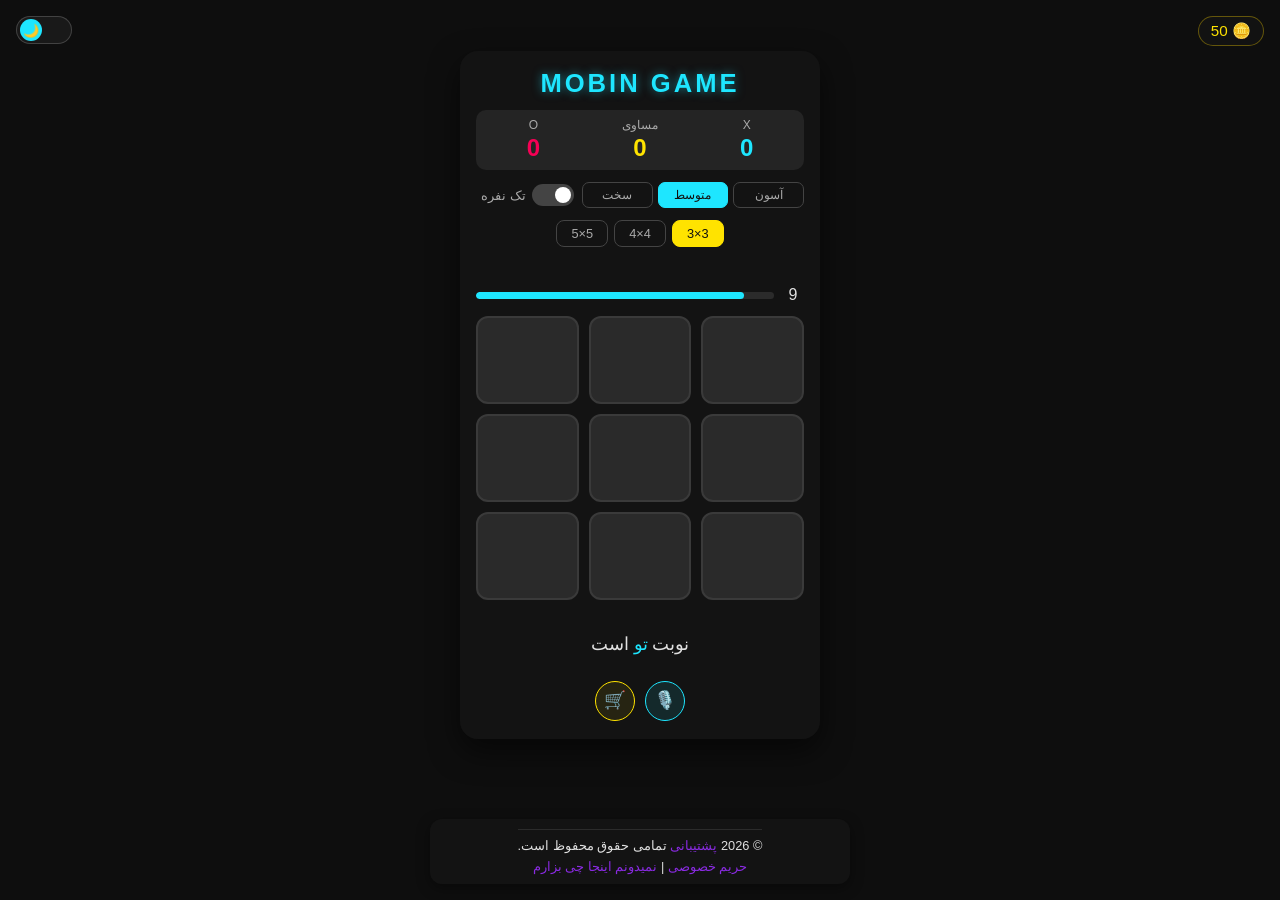
==== index.html @ 074bb873 "Add files via upload" ====
<!DOCTYPE html>
<html lang="fa" dir="rtl">
<head>
    <meta charset="UTF-8">
    <meta name="viewport" content="width=device-width, initial-scale=1.0">
    <meta name="description" content="Play MOBIN GAME - a classic Tic-Tac-Toe game with interactive features and a challenging AI opponent.">
    <meta name="author" content="Stone">
    <title>MOBIN GAME | دوز بازی مبین</title>
    <link rel="stylesheet" href="styles.css">
    <link rel="icon" href="assets/icons/favicon.ico" type="image/x-icon">
</head>
<body>

<!-- CONFETTI CANVAS -->
<canvas id="confetti-canvas"></canvas>

<!-- THEME TOGGLE -->
<label class="theme-switch" title="تغییر تم">
    <input type="checkbox" id="theme-toggle">
    <span class="theme-track">
        <span class="theme-thumb">
            <span class="icon-sun">☀️</span>
            <span class="icon-moon">🌙</span>
        </span>
    </span>
</label>

<!-- COIN DISPLAY -->
<div class="coin-display" id="coin-display">
    🪙 <span id="coin-count">0</span>
</div>

<!-- SHOP OVERLAY -->
<div class="shop-overlay" id="shop-overlay" style="display:none;">
    <div class="shop-modal">
        <div class="shop-header">
            <span>🛒 فروشگاه مهره‌ها</span>
            <button class="shop-close" id="shop-close">✕</button>
        </div>
        <div class="shop-coins">🪙 موجودی: <span id="shop-coin-count"></span></div>
        <div class="shop-grid" id="shop-grid"></div>

        <!-- SOUND SETTINGS in shop -->
        <div class="sound-settings">
            <div class="sound-title">🔊 صداهای شخصی‌سازی</div>
            <div class="sound-row">
                <label class="sound-label">🎉 صدای برد</label>
                <label class="sound-upload-btn">
                    آپلود <input type="file" id="sound-win" accept="audio/*" style="display:none;">
                </label>
                <span class="sound-name" id="name-win">پیش‌فرض</span>
            </div>
            <div class="sound-row">
                <label class="sound-label">😢 صدای باخت</label>
                <label class="sound-upload-btn">
                    آپلود <input type="file" id="sound-lose" accept="audio/*" style="display:none;">
                </label>
                <span class="sound-name" id="name-lose">پیش‌فرض</span>
            </div>
            <div class="sound-row">
                <label class="sound-label">😑 صدای مساوی</label>
                <label class="sound-upload-btn">
                    آپلود <input type="file" id="sound-tie" accept="audio/*" style="display:none;">
                </label>
                <span class="sound-name" id="name-tie">پیش‌فرض</span>
            </div>
        </div>
    </div>
</div>

<main class="game-container">
    <h1 class="game-title">MOBIN GAME</h1>

    <!-- SCORE BOARD -->
    <div class="scoreboard">
        <div class="score-item score-x">
            <span class="score-label">X</span>
            <span class="score-val" id="score-x">0</span>
        </div>
        <div class="score-item score-tie">
            <span class="score-label">مساوی</span>
            <span class="score-val" id="score-tie">0</span>
        </div>
        <div class="score-item score-o">
            <span class="score-label">O</span>
            <span class="score-val" id="score-o">0</span>
        </div>
    </div>

    <!-- SETTINGS ROW -->
    <div class="settings-row">
        <div class="diff-group" id="diff-group">
            <button class="diff-btn" data-diff="easy">آسون</button>
            <button class="diff-btn active" data-diff="medium">متوسط</button>
            <button class="diff-btn" data-diff="hard">سخت</button>
        </div>
        <label class="mode-switch">
            <input type="checkbox" id="mode-toggle">
            <span class="slider-track"></span>
            <span id="mode-label" class="mode-label">تک نفره</span>
        </label>
    </div>

    <!-- BOARD SIZE SELECTOR -->
    <div class="size-row">
        <button class="size-btn active" data-size="3">3×3</button>
        <button class="size-btn" data-size="4">4×4</button>
        <button class="size-btn" data-size="5">5×5</button>
    </div>

    <!-- AI TAUNT -->
    <div class="ai-taunt" id="ai-taunt"></div>

    <!-- TIMER -->
    <div class="timer-wrap">
        <div class="timer-bar-bg">
            <div class="timer-bar" id="timer-bar"></div>
        </div>
        <span class="timer-num" id="timer-display">10</span>
    </div>

    <!-- BOARD -->
    <section class="game-board" style="position:relative;">
        <svg id="win-line-svg" style="display:none;position:absolute;inset:0;width:100%;height:100%;pointer-events:none;overflow:visible;">
            <line id="win-line" x1="0" y1="0" x2="0" y2="0"
                stroke="#1EE6FF" stroke-width="5" stroke-linecap="round"
                style="transition: stroke-dashoffset 0.4s ease;"/>
        </svg>
    </section>

    <!-- VOICE RESULT -->
    <div class="voice-result" id="voice-result" style="opacity:0;"></div>

    <div class="status"></div>
    <div class="result" id="result"></div>

    <div class="button-container">
        <button id="play-again" class="play-again" style="display:none;">دوباره تلاش کن</button>
        <a href="#" class="support" target="_blank" rel="noopener noreferrer" style="display:none;">ایدی سازنده</a>
        <button id="voice-btn" class="voice-btn" title="کنترل صوتی">🎙️</button>
        <button id="shop-btn" class="shop-btn" title="فروشگاه">🛒</button>
    </div>

    <!-- COIN POPUP AREA -->
    <div id="coin-popup-area"></div>
</main>

<footer>
    <p class="footer-content">© 2026 <a href="https://t.me/MBNUMB" class="terms-link">پشتیبانی</a> تمامی حقوق محفوظ است.</p>
    <p class="footer-links">
        <a href="/pages/privacy-policy/index.html" class="terms-link">حریم خصوصی</a> | 
        <a href="/pages/nemid-inam/index.html" class="terms-link">نمیدونم اینجا چی بزارم</a>
    </p>
</footer>

<script src="script.js"></script>
</body>
</html>
---- styles.css ----
@font-face {
    font-family: 'CustomFont';
    src: url('/assets/fonts/font.ttf') format('truetype');
}

/* ========== CSS VARIABLES ========== */
:root {
    --bg-image: url('https://cdn.imgurl.ir/uploads/x35364_048e2b08ad174d59a4cf5be7035929df.jpg');
    --overlay: rgba(0,0,0,0.48);
    --card-bg: rgba(20,20,20,0.90);
    --cell-bg: #2a2a2a;
    --cell-border: #3a3a3a;
    --cell-hover: #333;
    --text: #e0e0e0;
    --text-muted: #aaa;
    --footer-bg: rgba(20,20,20,0.90);
    --score-bg: rgba(255,255,255,0.07);
    --btn-restart: #28a745;
    --btn-support: #007bff;
}

/* ========== LIGHT MODE ========== */
body.light-mode {
    --bg-image: url('https://cdn.imgurl.ir/uploads/x35364_048e2b08ad174d59a4cf5be7035929df.jpg');
    --overlay: rgba(255,255,255,0.55);
    --card-bg: rgba(255,255,255,0.88);
    --cell-bg: #f0f0f0;
    --cell-border: #ccc;
    --cell-hover: #e0e0e0;
    --text: #1a1a1a;
    --text-muted: #555;
    --footer-bg: rgba(255,255,255,0.88);
    --score-bg: rgba(0,0,0,0.07);
}

/* ========== BASE ========== */
*, *::before, *::after { box-sizing: border-box; }

body {
    margin: 0;
    font-family: 'CustomFont', sans-serif;
    color: var(--text);
    display: flex;
    flex-direction: column;
    justify-content: center;
    align-items: center;
    min-height: 100vh;
    overflow-x: hidden;
    position: relative;
    touch-action: manipulation;
    background-image: var(--bg-image);
    background-size: cover;
    background-position: center;
    background-repeat: no-repeat;
    background-attachment: fixed;
    background-color: #1a1a1a;
    transition: color 0.4s, background-color 0.4s;
}

body::before {
    content: '';
    position: fixed;
    inset: 0;
    background: var(--overlay);
    z-index: 0;
    pointer-events: none;
    transition: background 0.4s;
}

main, footer { position: relative; z-index: 1; }

/* ========== CONFETTI ========== */
#confetti-canvas {
    position: fixed;
    inset: 0;
    z-index: 9999;
    pointer-events: none;
    display: none;
}

/* ========== THEME TOGGLE ========== */
.theme-switch {
    position: fixed;
    top: 16px;
    left: 16px;
    z-index: 1000;
    cursor: pointer;
    display: flex;
    align-items: center;
}

.theme-switch input { display: none; }

.theme-track {
    width: 56px;
    height: 28px;
    background: rgba(30,30,30,0.75);
    border-radius: 999px;
    display: flex;
    align-items: center;
    padding: 3px;
    backdrop-filter: blur(6px);
    border: 1.5px solid rgba(255,255,255,0.18);
    transition: background 0.35s;
    position: relative;
}

body.light-mode .theme-track {
    background: rgba(255,255,255,0.75);
    border-color: rgba(0,0,0,0.15);
}

.theme-thumb {
    width: 22px;
    height: 22px;
    border-radius: 50%;
    background: #1EE6FF;
    display: flex;
    align-items: center;
    justify-content: center;
    font-size: 13px;
    transition: transform 0.35s cubic-bezier(.4,1.4,.6,1), background 0.35s;
    position: relative;
}

.theme-switch input:checked ~ .theme-track .theme-thumb {
    transform: translateX(28px);
    background: #FFE300;
}

.icon-sun { display: none; }
.icon-moon { display: block; }

.theme-switch input:checked ~ .theme-track .icon-sun { display: block; }
.theme-switch input:checked ~ .theme-track .icon-moon { display: none; }

/* ========== GAME CONTAINER ========== */
.game-title {
    font-family: 'CustomFont', sans-serif;
    color: #1EE6FF;
    font-size: 1.6em;
    margin: 0 0 12px 0;
    text-align: center;
    letter-spacing: 3px;
    text-shadow: 0 0 10px rgba(30,230,255,0.5);
}

body.light-mode .game-title { text-shadow: 0 0 8px rgba(30,180,255,0.3); }

.game-container {
    width: 90vw;
    max-width: 360px;
    background: var(--card-bg);
    border-radius: 18px;
    padding: 18px 16px;
    box-shadow: 0 12px 30px rgba(0,0,0,0.55);
    text-align: center;
    margin-bottom: 110px;
    font-family: 'CustomFont', sans-serif;
    backdrop-filter: blur(8px);
    transition: background 0.4s;
}

/* ========== SCOREBOARD ========== */
.scoreboard {
    display: flex;
    justify-content: space-around;
    align-items: center;
    margin-bottom: 12px;
    background: var(--score-bg);
    border-radius: 10px;
    padding: 8px 4px;
}

.score-item {
    display: flex;
    flex-direction: column;
    align-items: center;
    gap: 2px;
    min-width: 50px;
}

.score-label {
    font-size: 0.75em;
    color: var(--text-muted);
    font-family: 'CustomFont', sans-serif;
}

.score-val {
    font-size: 1.5em;
    font-weight: bold;
    font-family: 'CustomFont', sans-serif;
}

.score-x .score-val { color: #1EE6FF; }
.score-o .score-val { color: #F50055; }
.score-tie .score-val { color: #FFE300; }

/* ========== SETTINGS ROW ========== */
.settings-row {
    display: flex;
    align-items: center;
    justify-content: space-between;
    margin-bottom: 12px;
    gap: 8px;
    flex-wrap: wrap;
}

/* Difficulty */
.diff-group {
    display: flex;
    gap: 5px;
    flex: 1;
}

.diff-btn {
    flex: 1;
    padding: 5px 4px;
    border-radius: 7px;
    border: 1.5px solid #444;
    background: transparent;
    color: var(--text-muted);
    font-size: 0.75em;
    font-family: 'CustomFont', sans-serif;
    cursor: pointer;
    transition: all 0.2s;
}

.diff-btn.active {
    background: #1EE6FF;
    border-color: #1EE6FF;
    color: #111;
}

.diff-btn:active { transform: scale(0.96); }

/* Mode Toggle (PvP / AI) */
.mode-switch {
    display: flex;
    align-items: center;
    gap: 6px;
    cursor: pointer;
    user-select: none;
    white-space: nowrap;
}

.mode-switch input { display: none; }

.slider-track {
    width: 42px;
    height: 22px;
    background: #444;
    border-radius: 999px;
    display: inline-block;
    position: relative;
    transition: background 0.3s;
}

.slider-track::after {
    content: '';
    width: 16px;
    height: 16px;
    background: #fff;
    border-radius: 50%;
    position: absolute;
    top: 3px;
    right: 3px;
    transition: transform 0.3s cubic-bezier(.4,1.4,.6,1);
}

.mode-switch input:checked ~ .slider-track { background: #1EE6FF; }
.mode-switch input:checked ~ .slider-track::after { transform: translateX(-20px); }

.mode-label {
    font-size: 0.8em;
    color: var(--text-muted);
    font-family: 'CustomFont', sans-serif;
    min-width: 50px;
    text-align: right;
}

/* hide difficulty in PvP mode via JS class */
body.pvp-mode .diff-group { opacity: 0.3; pointer-events: none; }

/* ========== TIMER ========== */
.timer-wrap {
    display: flex;
    align-items: center;
    gap: 8px;
    margin-bottom: 12px;
    direction: ltr;
}

.timer-bar-bg {
    flex: 1;
    height: 7px;
    background: rgba(255,255,255,0.1);
    border-radius: 999px;
    overflow: hidden;
}

.timer-bar {
    height: 100%;
    width: 100%;
    background: #1EE6FF;
    border-radius: 999px;
    transition: width 0.9s linear, background 0.3s;
}

.timer-num {
    font-size: 1em;
    font-family: 'CustomFont', sans-serif;
    color: var(--text);
    min-width: 22px;
    text-align: center;
    transition: color 0.3s;
}

/* ========== BOARD ========== */
.game-board {
    display: grid;
    grid-template-columns: repeat(3, 1fr);
    grid-template-rows: repeat(3, 1fr);
    gap: 10px;
    margin-bottom: 14px;
}

.cell {
    width: 100%;
    height: 88px;
    background: var(--cell-bg);
    border: 2px solid var(--cell-border);
    border-radius: 12px;
    display: flex;
    align-items: center;
    justify-content: center;
    font-size: 2.8em;
    cursor: pointer;
    transition: background 0.25s, transform 0.15s, border-color 0.25s;
    font-family: 'CustomFont', sans-serif;
    position: relative;
}

.cell:hover { background: var(--cell-hover); transform: scale(1.04); }

.cell.x::before { content: 'X'; color: #1EE6FF; }
.cell.o::before { content: 'O'; color: #F50055; }

.cell.animate-win {
    animation: winPulse 0.55s ease forwards;
}

@keyframes winPulse {
    0%   { transform: scale(1); box-shadow: none; }
    40%  { transform: scale(1.12); box-shadow: 0 0 18px rgba(30,230,255,0.6); }
    100% { transform: scale(1); }
}

/* Win line */
#win-line {
    stroke-dasharray: 300;
    stroke-dashoffset: 300;
    transition: stroke-dashoffset 0.45s ease;
}

/* ========== STATUS ========== */
.status {
    font-size: 1.1em;
    margin-bottom: 10px;
    color: var(--text);
    font-family: 'CustomFont', sans-serif;
    direction: rtl;
    min-height: 1.4em;
}

.status .player-x { color: #1EE6FF; }
.status .player-o { color: #F50055; }

/* ========== RESULT ========== */
.result {
    font-size: 1.25em;
    font-weight: bold;
    display: none;
    color: var(--text);
    font-family: 'CustomFont', sans-serif;
    direction: rtl;
    margin-bottom: 6px;
    animation: resultPop 0.35s cubic-bezier(.4,1.6,.6,1) both;
}

@keyframes resultPop {
    0%  { transform: scale(0.7); opacity: 0; }
    100%{ transform: scale(1);   opacity: 1; }
}

.result.win  { color: #66FF0E; }
.result.lose { color: #F50055; }
.result.tie  { color: #FFE300; }

/* ========== BUTTONS ========== */
.button-container {
    display: flex;
    justify-content: center;
    gap: 10px;
    flex-wrap: wrap;
}

.play-again,
.support {
    border-radius: 9px;
    padding: 8px 16px;
    font-size: 0.95em;
    cursor: pointer;
    transition: transform 0.2s, box-shadow 0.2s;
    margin-top: 12px;
    font-family: 'CustomFont', sans-serif;
}

.play-again {
    background: var(--btn-restart);
    color: #fff;
    border: none;
}

.play-again:active { transform: scale(0.95); }

.support {
    background: var(--btn-support);
    color: #fff;
    border: none;
    text-decoration: none;
    display: inline-block;
}

.support:active { transform: scale(0.95); }

*:focus, *:active {
    outline: none;
    -webkit-tap-highlight-color: transparent;
}

/* ========== FOOTER ========== */
footer {
    display: flex;
    flex-direction: column;
    justify-content: center;
    align-items: center;
    color: var(--text);
    font-size: 0.8em;
    position: fixed;
    bottom: 16px;
    left: 50%;
    transform: translateX(-50%);
    width: calc(100% - 32px);
    max-width: 420px;
    padding: 10px 16px;
    background: var(--footer-bg);
    border-radius: 12px;
    box-shadow: 0 4px 14px rgba(0,0,0,0.4);
    z-index: 100;
    font-family: 'CustomFont', sans-serif;
    backdrop-filter: blur(7px);
    transition: background 0.4s;
}

.footer-content {
    text-align: center;
    border-top: 1px solid rgba(255,255,255,0.1);
    padding-top: 8px;
    margin: 0;
}

.footer-links {
    text-align: center;
    margin-top: 6px;
    margin-bottom: 0;
}

.terms-link { color: #8a2be2; text-decoration: none; }
.terms-link:hover { text-decoration: underline; }

/* ========== RESPONSIVE ========== */
@media (max-width: 400px) {
    .game-container { padding: 14px 10px; }
    .cell { height: 76px; font-size: 2.4em; }
    .game-title { font-size: 1.35em; }
}

/* ========== COIN DISPLAY ========== */
.coin-display {
    position: fixed;
    top: 16px;
    right: 16px;
    z-index: 1000;
    background: rgba(20,20,20,0.82);
    border: 1.5px solid rgba(255,215,0,0.35);
    color: #FFE300;
    font-family: 'CustomFont', sans-serif;
    font-size: 0.95em;
    padding: 5px 12px;
    border-radius: 999px;
    backdrop-filter: blur(8px);
    transition: background 0.4s;
}
body.light-mode .coin-display {
    background: rgba(255,255,255,0.82);
    color: #b8860b;
}

/* ========== COIN POPUP ========== */
.coin-popup {
    position: fixed;
    top: 55px;
    right: 16px;
    z-index: 9999;
    background: rgba(30,230,255,0.15);
    border: 1px solid #1EE6FF;
    color: #FFE300;
    font-family: 'CustomFont', sans-serif;
    padding: 5px 14px;
    border-radius: 10px;
    font-size: 0.9em;
    animation: popupFade 1.5s forwards;
    pointer-events: none;
}
@keyframes popupFade {
    0%   { opacity: 0; transform: translateY(0); }
    20%  { opacity: 1; transform: translateY(-8px); }
    80%  { opacity: 1; transform: translateY(-8px); }
    100% { opacity: 0; transform: translateY(-20px); }
}

/* ========== SIZE ROW ========== */
.size-row {
    display: flex;
    gap: 6px;
    justify-content: center;
    margin-bottom: 10px;
}
.size-btn {
    padding: 5px 14px;
    border-radius: 8px;
    border: 1.5px solid #444;
    background: transparent;
    color: var(--text-muted);
    font-size: 0.8em;
    font-family: 'CustomFont', sans-serif;
    cursor: pointer;
    transition: all 0.2s;
}
.size-btn.active {
    background: #FFE300;
    border-color: #FFE300;
    color: #111;
}
.size-btn:active { transform: scale(0.95); }

/* ========== AI TAUNT ========== */
.ai-taunt {
    min-height: 1.6em;
    font-size: 0.9em;
    color: #FF9900;
    font-family: 'CustomFont', sans-serif;
    text-align: center;
    margin-bottom: 6px;
    transition: opacity 0.4s, transform 0.4s;
    opacity: 0;
    transform: translateY(-8px);
    direction: rtl;
}

/* ========== VOICE BUTTON ========== */
.voice-btn, .shop-btn {
    background: rgba(30,230,255,0.1);
    border: 1.5px solid #1EE6FF;
    color: #1EE6FF;
    border-radius: 50%;
    width: 40px;
    height: 40px;
    font-size: 1.1em;
    cursor: pointer;
    transition: all 0.2s;
    margin-top: 12px;
    display: inline-flex;
    align-items: center;
    justify-content: center;
}
.shop-btn {
    border-color: #FFE300;
    color: #FFE300;
    background: rgba(255,227,0,0.08);
}
.voice-btn:active, .shop-btn:active { transform: scale(0.9); }
.voice-btn.listening {
    background: rgba(245,0,85,0.15);
    border-color: #F50055;
    color: #F50055;
    animation: pulse 0.8s infinite;
}
@keyframes pulse {
    0%, 100% { box-shadow: 0 0 0 0 rgba(245,0,85,0.4); }
    50% { box-shadow: 0 0 0 8px rgba(245,0,85,0); }
}

/* ========== VOICE RESULT ========== */
.voice-result {
    font-size: 0.85em;
    color: #1EE6FF;
    font-family: 'CustomFont', sans-serif;
    text-align: center;
    margin: 4px 0;
    transition: opacity 0.5s;
    direction: rtl;
    min-height: 1.2em;
}

/* ========== SHOP OVERLAY ========== */
.shop-overlay {
    position: fixed;
    inset: 0;
    background: rgba(0,0,0,0.7);
    z-index: 9998;
    display: flex;
    align-items: center;
    justify-content: center;
    backdrop-filter: blur(4px);
}
.shop-modal {
    background: rgba(18,18,18,0.97);
    border: 1.5px solid rgba(255,227,0,0.3);
    border-radius: 18px;
    padding: 20px 16px;
    width: 90vw;
    max-width: 380px;
    max-height: 88vh;
    overflow-y: auto;
    font-family: 'CustomFont', sans-serif;
    direction: rtl;
}
body.light-mode .shop-modal {
    background: rgba(250,250,250,0.97);
    color: #111;
}
.shop-header {
    display: flex;
    justify-content: space-between;
    align-items: center;
    font-size: 1.15em;
    color: #FFE300;
    margin-bottom: 8px;
    font-weight: bold;
}
.shop-close {
    background: none;
    border: none;
    color: #aaa;
    font-size: 1.2em;
    cursor: pointer;
    padding: 2px 8px;
    border-radius: 6px;
    transition: color 0.2s;
}
.shop-close:hover { color: #F50055; }
.shop-coins {
    color: #FFE300;
    font-size: 0.9em;
    margin-bottom: 12px;
    text-align: center;
}
.shop-grid {
    display: grid;
    grid-template-columns: repeat(2, 1fr);
    gap: 10px;
    margin-bottom: 16px;
}
.shop-card {
    background: rgba(255,255,255,0.05);
    border: 1.5px solid #333;
    border-radius: 12px;
    padding: 12px 8px;
    text-align: center;
    transition: border-color 0.2s;
}
.shop-card.owned { border-color: rgba(30,230,255,0.4); }
.shop-emoji { font-size: 1.6em; margin-bottom: 4px; }
.shop-name { font-size: 0.85em; color: var(--text, #e0e0e0); margin-bottom: 4px; }
.shop-price { font-size: 0.8em; color: #FFE300; margin-bottom: 8px; }
.shop-buy-btn {
    background: linear-gradient(135deg, #FFE300, #ff9900);
    color: #111;
    border: none;
    border-radius: 7px;
    padding: 5px 14px;
    font-size: 0.8em;
    cursor: pointer;
    font-family: 'CustomFont', sans-serif;
    transition: transform 0.2s;
    width: 100%;
}
.shop-buy-btn:active { transform: scale(0.95); }
.shop-equip-btn {
    background: rgba(30,230,255,0.12);
    color: #1EE6FF;
    border: 1px solid #1EE6FF;
    border-radius: 6px;
    padding: 4px 8px;
    font-size: 0.75em;
    cursor: pointer;
    font-family: 'CustomFont', sans-serif;
    transition: all 0.2s;
    margin: 2px;
    width: calc(50% - 6px);
}
.shop-equip-btn.equipped {
    background: rgba(30,230,255,0.3);
    font-weight: bold;
}

/* ========== SOUND SETTINGS ========== */
.sound-settings {
    border-top: 1px solid rgba(255,255,255,0.1);
    padding-top: 14px;
    margin-top: 4px;
}
.sound-title {
    font-size: 0.95em;
    color: #FFE300;
    margin-bottom: 10px;
    font-weight: bold;
}
.sound-row {
    display: flex;
    align-items: center;
    gap: 8px;
    margin-bottom: 10px;
    flex-wrap: wrap;
}
.sound-label {
    font-size: 0.82em;
    color: var(--text-muted, #aaa);
    min-width: 90px;
    flex: 1;
}
.sound-upload-btn {
    background: rgba(30,230,255,0.1);
    border: 1px solid #1EE6FF;
    color: #1EE6FF;
    border-radius: 7px;
    padding: 4px 12px;
    font-size: 0.8em;
    cursor: pointer;
    font-family: 'CustomFont', sans-serif;
    transition: background 0.2s;
    white-space: nowrap;
}
.sound-upload-btn:hover { background: rgba(30,230,255,0.2); }
.sound-name {
    font-size: 0.75em;
    color: #aaa;
    max-width: 100px;
    overflow: hidden;
    text-overflow: ellipsis;
    white-space: nowrap;
}

/* ========== EMOJI PIECES ========== */
.cell.emoji-piece::before { display: none; }
.cell[data-symbol]::after {
    content: attr(data-symbol);
    font-size: 0.85em;
    line-height: 1;
}

/* ========== FIX: theme toggle thumb alignment ========== */
.theme-thumb {
    will-change: transform;
    position: absolute;
    left: 3px;
}
.theme-switch input:checked ~ .theme-track .theme-thumb {
    transform: translateX(28px);
}
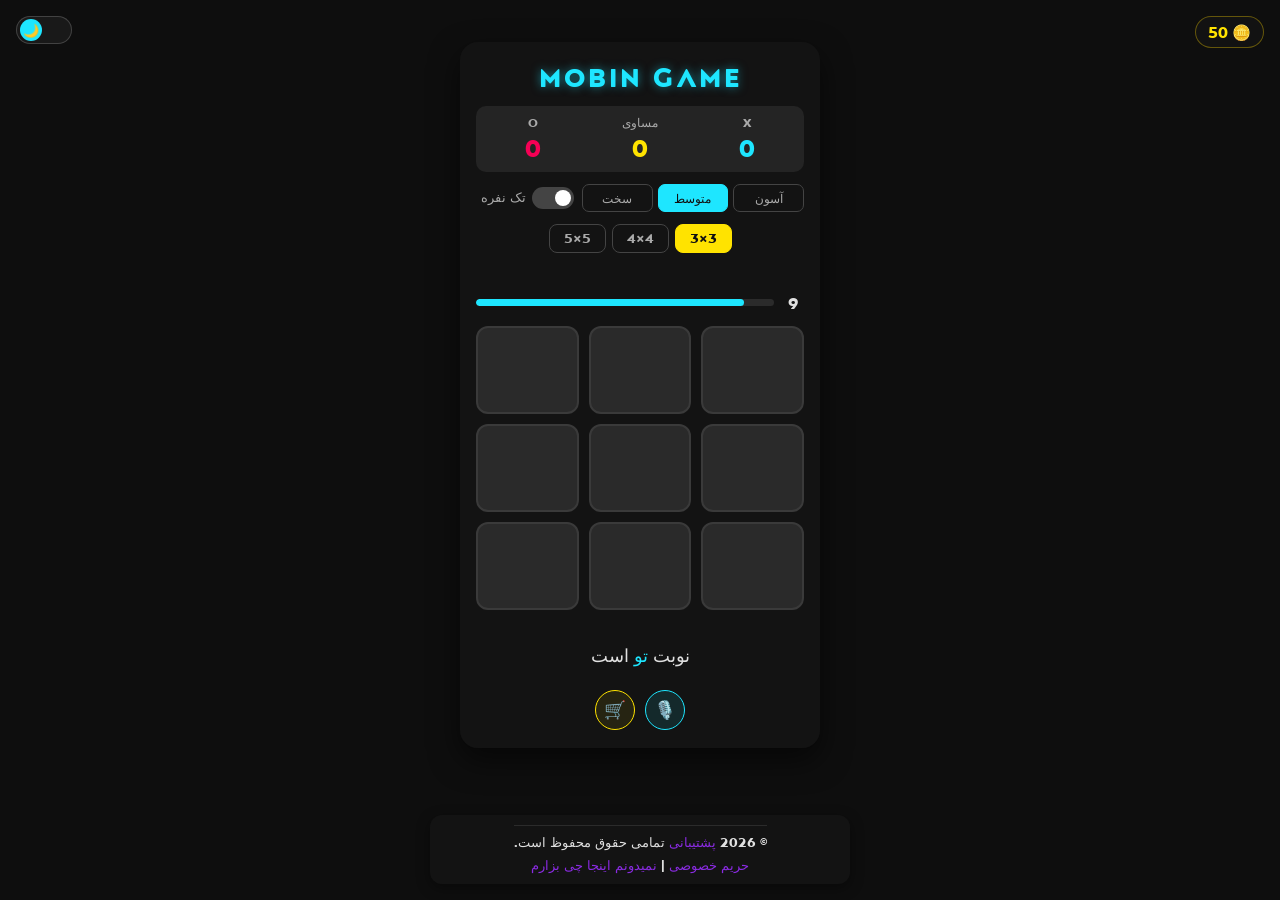
==== commit 6d53eadd: "Update index.html" ====
--- a/index.html
+++ b/index.html
@@ -3,7 +3,7 @@
 <head>
     <meta charset="UTF-8">
     <meta name="viewport" content="width=device-width, initial-scale=1.0">
-    <meta name="description" content="Play MOBIN GAME - a classic Tic-Tac-Toe game with interactive features and a challenging AI opponent.">
+    <meta name="description" content="درود بر شما یه دوز بازی باحال خوشحال میشم تستش کنید البته هنوز ناقصه ببخشید ولی نظر و ایده میخوام">
     <meta name="author" content="Stone">
     <title>MOBIN GAME | دوز بازی مبین</title>
     <link rel="stylesheet" href="styles.css">
